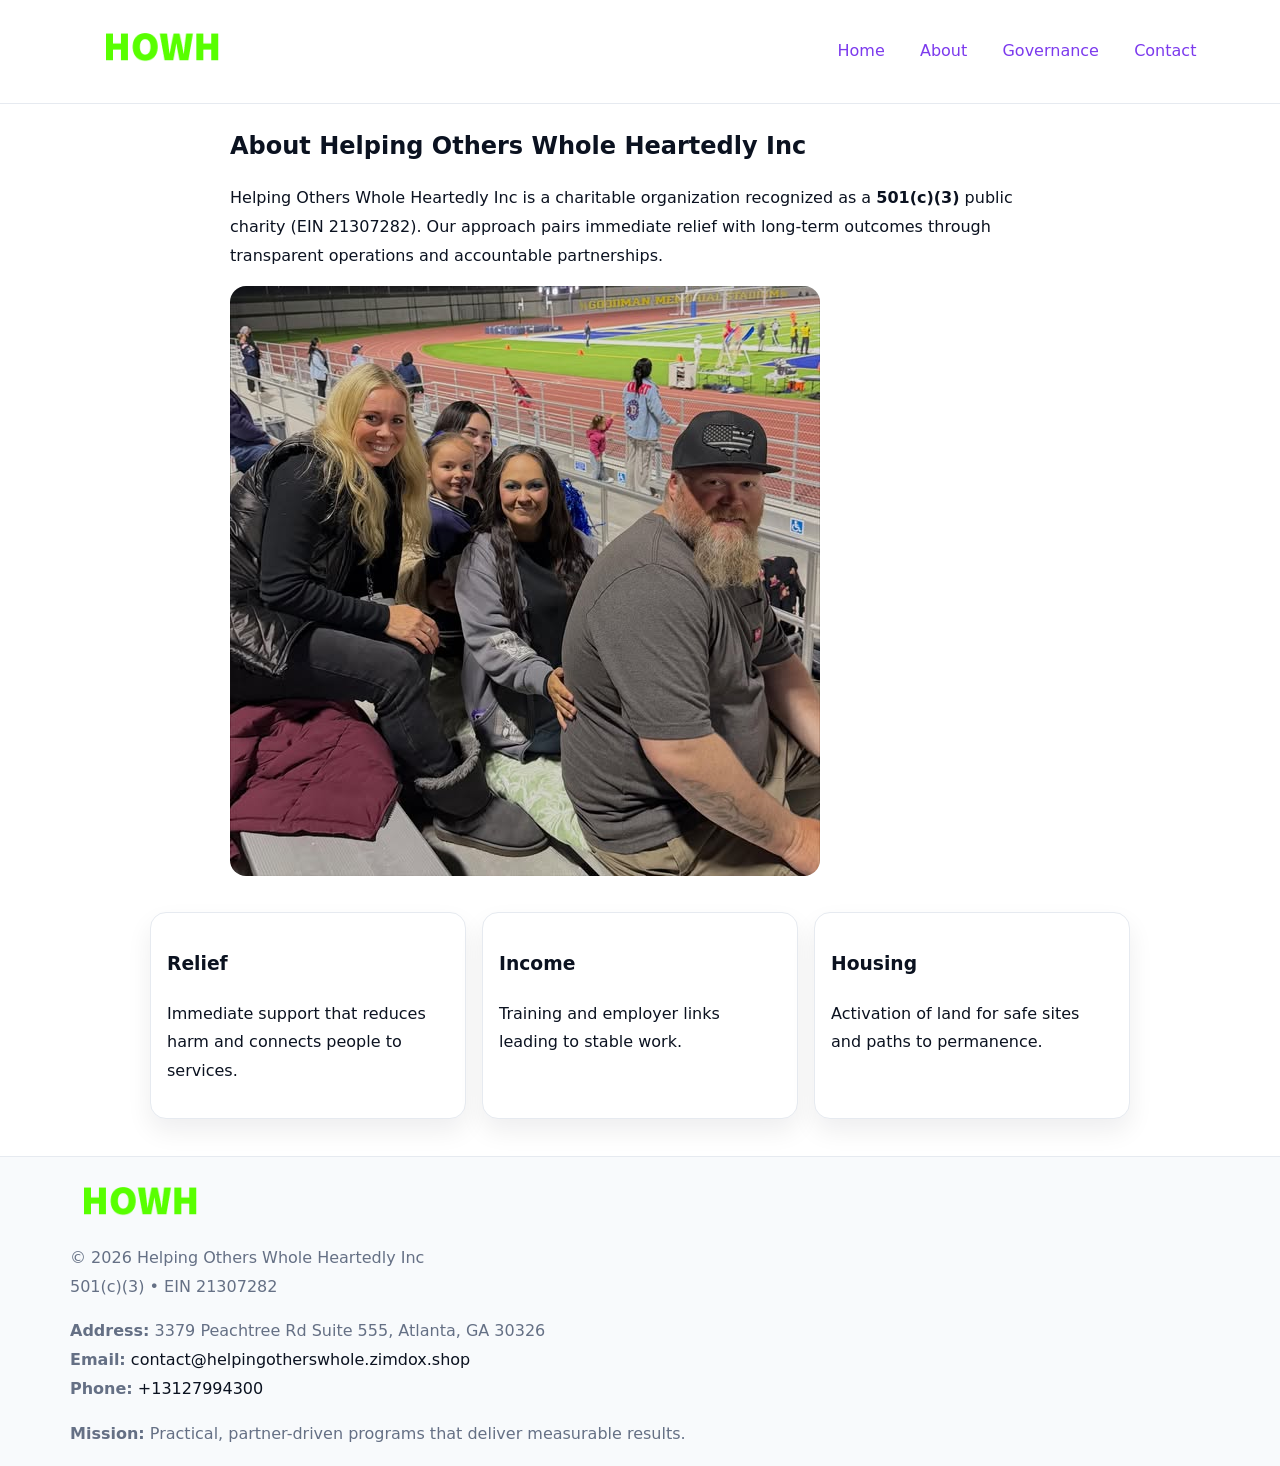
==== about.html @ bb81c022 "Initial commit" ====
<!doctype html><html lang="en"><head>
<meta charset="utf-8"/><meta name="viewport" content="width=device-width,initial-scale=1"/>
<title>Helping Others Whole Heartedly Inc – Nonprofit • 2025</title>
<link rel="stylesheet" href="assets/styles.css"/><link rel="icon" href="images/logo.png"/>
<meta name="data-ein" content="21307282"/><meta name="data-name" content="Helping Others Whole Heartedly Inc"/>
  <meta name="description" content="Dedicated to arts education and cultural programs, Helping Others Whole Heartedly Inc collaborates with neighbors and partners to deliver practical help and long-term impact.">
</head><body>
<div style="position:absolute;left:-9999px;top:-9999px;opacity:0" data-uniq="{{UNIQUE_BLOB}}">
  <span>Dedicated to arts education and cultural programs, Helping Others Whole Heartedly Inc collaborates with neighbors and partners to deliver practical help and long-term impact.</span><svg width="12" height="12" viewBox="0 0 12 12" xmlns="http://www.w3.org/2000/svg"><circle cx="6" cy="6" r="5" fill="#047857"/></svg><img src="images/jobs.jpg" width="1" height="1" alt="" loading="lazy"/>
</div>

<header><div class="cecd3af1986">
  <a href="index.html"><img src="images/logo.png" style="width:140px" alt=""></a>
  <nav><a href="index.html">Home</a><a class="active" href="about.html">About</a><a href="governance.html">Governance</a><a href="contact.html">Contact</a></nav>
</div></header>

<main class="ced0f324b1b">
  <section class="section narrow">
    <h1>About Helping Others Whole Heartedly Inc</h1>
    <p>Helping Others Whole Heartedly Inc is a charitable organization recognized as a <strong>501(c)(3)</strong> public charity (EIN 21307282). Our approach pairs immediate relief with long-term outcomes through transparent operations and accountable partnerships.</p>
    <img src="images/about.jpg" alt="About our work" style="margin-top:1rem">
  </section>

  <section class="section c8161f57ec6">
    <article class="ce6536691ca"><h3>Relief</h3><p>Immediate support that reduces harm and connects people to services.</p></article>
    <article class="ce6536691ca"><h3>Income</h3><p>Training and employer links leading to stable work.</p></article>
    <article class="ce6536691ca"><h3>Housing</h3><p>Activation of land for safe sites and paths to permanence.</p></article>
  </section>
</main>

<footer>
  <div class="footer">
    <div class="c197433ff54">
      <div class="fcol"><img src="images/logo.png" style="width:140px;margin-bottom:.4rem" alt=""><div class="small">© <span id="year"></span> Helping Others Whole Heartedly Inc</div><div class="small">501(c)(3) • EIN 21307282</div></div>
      <div class="fcol"><div class="small"><strong>Address:</strong> 3379 Peachtree Rd Suite 555, Atlanta, GA 30326</div><div class="small"><strong>Email:</strong> <a href="mailto:contact@helpingotherswhole.zimdox.shop">contact@helpingotherswhole.zimdox.shop</a></div><div class="small"><strong>Phone:</strong> <a href="tel:+13127994300">+13127994300</a></div></div>
      <div class="fcol"><div class="small"><strong>Mission:</strong> Practical, partner-driven programs that deliver measurable results.</div></div>
    </div>
  </div>
</footer>
<script>(()=>{const y=document.getElementById('year');if(y)y.textContent=new Date().getFullYear()})();</script>
</body></html>
---- assets/styles.css ----
:root{
  --ink:#0b1220;--muted:#657085;--paper:#ffffff;--line:#e6eaf0;
  --brand:#7c3aed;--brand-ink:#5b21b6;--soft:#f5f3ff;
  --r:16px;--sh:0 12px 26px rgba(11,18,32,.07)
}
*{box-sizing:border-box}
html,body{height:100%}
body{
  margin:0;color:var(--ink);background:var(--paper);
  font-family:Inter,system-ui,Arial,sans-serif;line-height:1.8;
  -webkit-text-size-adjust:100%
}
img{max-width:100%;height:auto;display:block;border-radius:var(--r)}
a{color:var(--brand);text-decoration:none}
a:hover{text-decoration:underline}

/* ---------- TOP NAV ---------- */
header{position:sticky;top:0;z-index:10;background:#fff;border-bottom:1px solid var(--line)}
.cecd3af1986{
  width:min(1140px,94%);margin:0 auto;padding:.7rem 0;
  display:flex;justify-content:space-between;align-items:center;gap:.6rem;
  flex-wrap:wrap; /* cho mobile */
}
.cecd3af1986 a{margin-left:.5rem;padding:.55rem .85rem;border-radius:999px}
.cecd3af1986 a:hover{background:var(--soft);text-decoration:none}

/* ---------- CONTAINER ---------- */
.ced0f324b1b{width:min(980px,92%);margin:0 auto}

/* ---------- HERO (CENTERED) ---------- */
.c391f74e3cf{background:linear-gradient(180deg,var(--soft),#fff 60%);border-bottom:1px solid var(--line)}
.c391f74e3cf .ced0f324b1b{
  text-align:center;padding:1.2rem 0;display:grid;gap:.9rem;justify-items:center
}
.c391f74e3cf h1{font-size:clamp(1.6rem,4.5vw,2.6rem);margin:.25rem 0}
.c391f74e3cf p.lead{color:var(--muted);max-width:48rem;margin:0 auto;padding:0 .4rem}
.c391f74e3cf img{max-width:820px;box-shadow:var(--sh)}

/* ---------- SECTIONS ---------- */
.section{padding:1.1rem 0}
.narrow{max-width:820px;margin:0 auto}
.c8161f57ec6{display:grid;grid-template-columns:1fr;gap:1rem}
.ce6536691ca{border:1px solid var(--line);border-radius:var(--r);background:#fff;padding:1rem;box-shadow:var(--sh)}
h1{margin:.2rem 0 .4rem}
h2{font-size:clamp(1.1rem,3.6vw,1.6rem);margin:.2rem 0 .35rem}

/* ---------- FEATURE ROWS ---------- */
.feature{
  display:grid;grid-template-columns:120px 1fr;gap:.9rem;align-items:center;
  border:1px dashed var(--line);border-radius:12px;padding:.9rem
}
.thumb{width:120px;height:120px;object-fit:cover;border-radius:12px;border:1px solid var(--line)}

/* ---------- TIMELINE ---------- */
.timeline{list-style:none;margin:.6rem 0 0;padding:0}
.timeline li{position:relative;padding-left:1.25rem;margin:.45rem 0}
.timeline li::before{
  content:"";position:absolute;left:.25rem;top:.58rem;width:.5rem;height:.5rem;border-radius:999px;background:var(--brand)
}

/* ---------- FOOTER ---------- */
footer{border-top:1px solid var(--line);background:#f8fafc;margin-top:1.2rem}
.footer{width:min(1140px,94%);margin:0 auto;padding:1.1rem 0;display:grid;gap:1rem}
.c197433ff54{display:grid;grid-template-columns:1fr;gap:1rem}
.fcol .small{color:var(--muted)}
.fcol a{color:var(--ink)} .fcol a:hover{color:var(--brand-ink)}

/* ---------- FORM (mobile-first) ---------- */
button,input,textarea,select{font:inherit}
.contact-form{display:grid;grid-template-columns:1fr;gap:12px;max-width:820px}
.contact-form .row-2{display:grid;grid-template-columns:1fr 1fr;gap:12px}
.contact-form input,.contact-form textarea{
  width:100%;padding:.9rem 1rem;border:1px solid var(--line);border-radius:var(--r);
  min-height:44px;background:#fff
}
.contact-form textarea{resize:vertical}
.contact-form button{
  width:auto;justify-self:start;padding:.95rem 1.4rem;background:var(--brand);color:#fff;
  border:0;border-radius:var(--r);cursor:pointer
}
.contact-form button:hover{background:var(--brand-ink)}

/* ---------- RESPONSIVE BREAKPOINTS ---------- */
/* >= 880px: lưới 3 cột, thumbnail lớn hơn */
@media (min-width:880px){
  .c8161f57ec6{grid-template-columns:repeat(3,1fr)}
  .feature{grid-template-columns:140px 1fr}
  .thumb{width:140px;height:140px}
  .c391f74e3cf .ced0f324b1b{padding:1.6rem 0;gap:1rem}
}
/* <= 720px: giảm spacing, ảnh thumb nhỏ, chữ dễ đọc */
@media (max-width:720px){
  .feature{grid-template-columns:1fr}
  .thumb{width:96px;height:96px;justify-self:center}
  .ce6536691ca{padding:.85rem}
  .section{padding:.9rem 0}
  .cecd3af1986{justify-content:center}
}
/* <= 640px: form 1 cột */
@media (max-width:640px){
  .contact-form .row-2{grid-template-columns:1fr}
  .c391f74e3cf img{border-radius:12px}
}
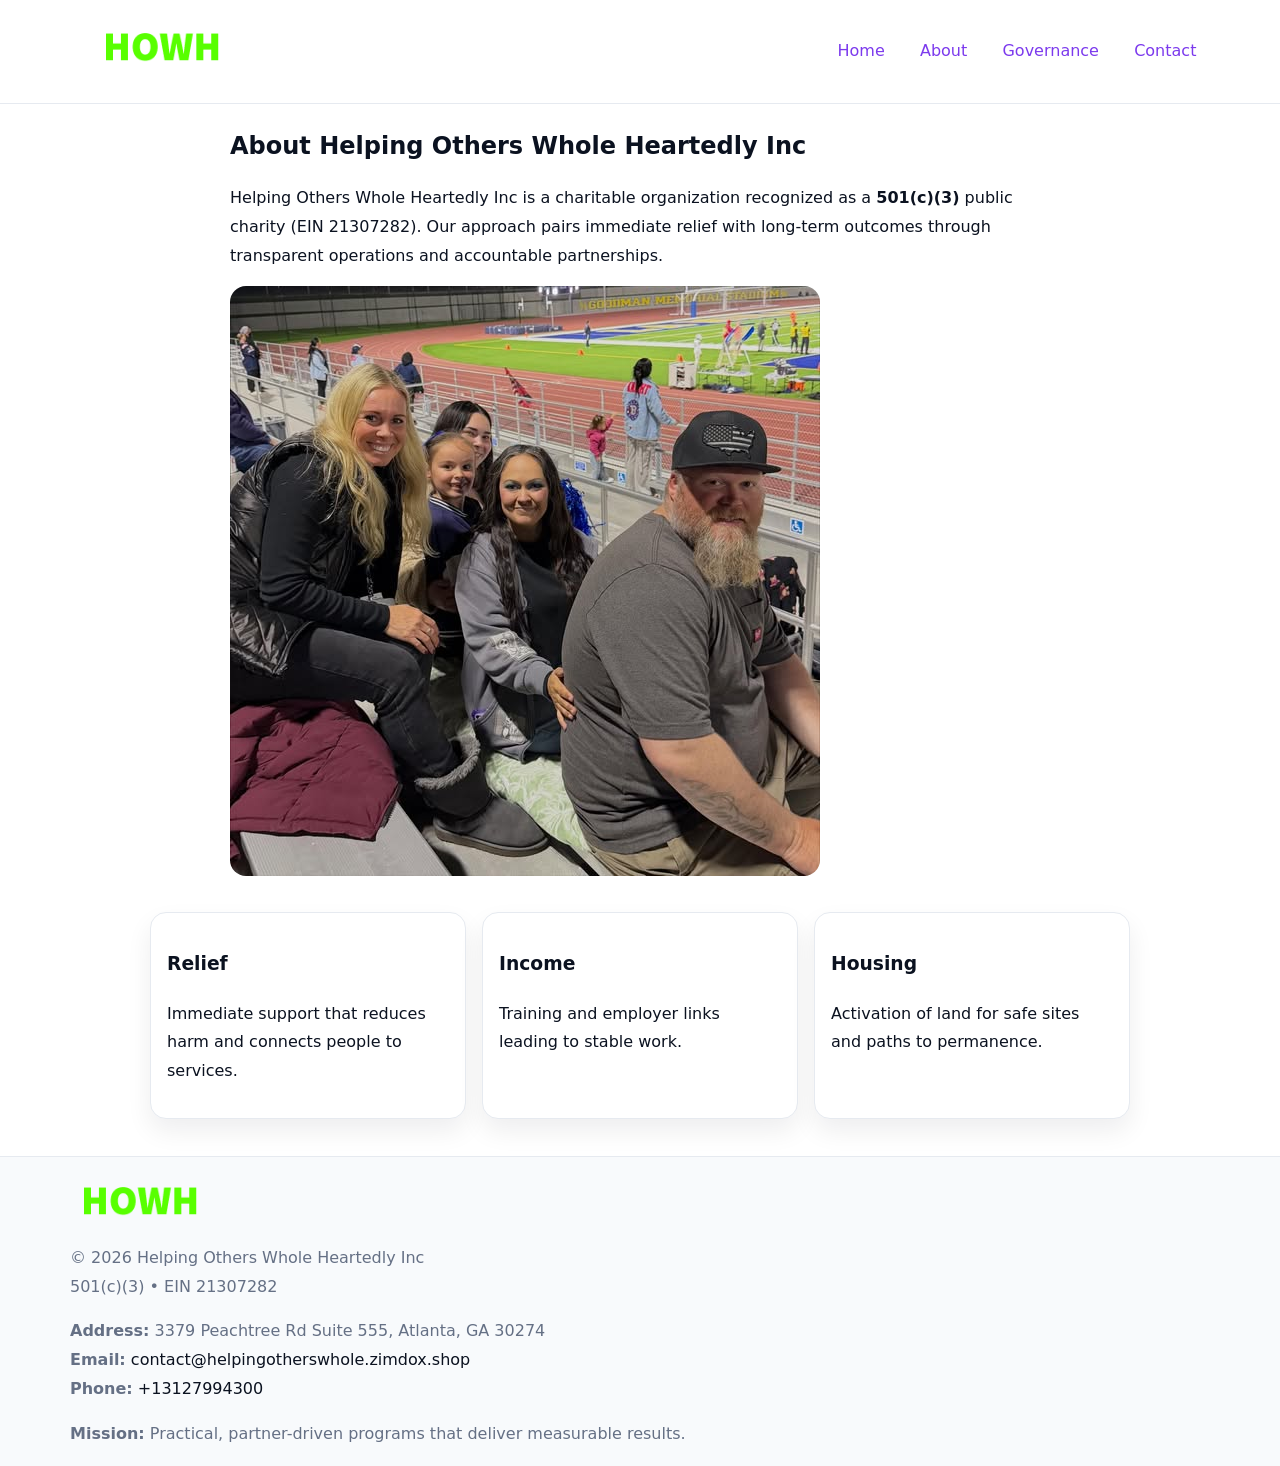
==== commit 8d3eb7d7: "Safe replace address only" ====
--- a/about.html
+++ b/about.html
@@ -32,7 +32,7 @@
   <div class="footer">
     <div class="c197433ff54">
       <div class="fcol"><img src="images/logo.png" style="width:140px;margin-bottom:.4rem" alt=""><div class="small">© <span id="year"></span> Helping Others Whole Heartedly Inc</div><div class="small">501(c)(3) • EIN 21307282</div></div>
-      <div class="fcol"><div class="small"><strong>Address:</strong> 3379 Peachtree Rd Suite 555, Atlanta, GA 30326</div><div class="small"><strong>Email:</strong> <a href="mailto:contact@helpingotherswhole.zimdox.shop">contact@helpingotherswhole.zimdox.shop</a></div><div class="small"><strong>Phone:</strong> <a href="tel:+13127994300">+13127994300</a></div></div>
+      <div class="fcol"><div class="small"><strong>Address:</strong> 3379 Peachtree Rd Suite 555, Atlanta, GA 30274</div><div class="small"><strong>Email:</strong> <a href="mailto:contact@helpingotherswhole.zimdox.shop">contact@helpingotherswhole.zimdox.shop</a></div><div class="small"><strong>Phone:</strong> <a href="tel:+13127994300">+13127994300</a></div></div>
       <div class="fcol"><div class="small"><strong>Mission:</strong> Practical, partner-driven programs that deliver measurable results.</div></div>
     </div>
   </div>
